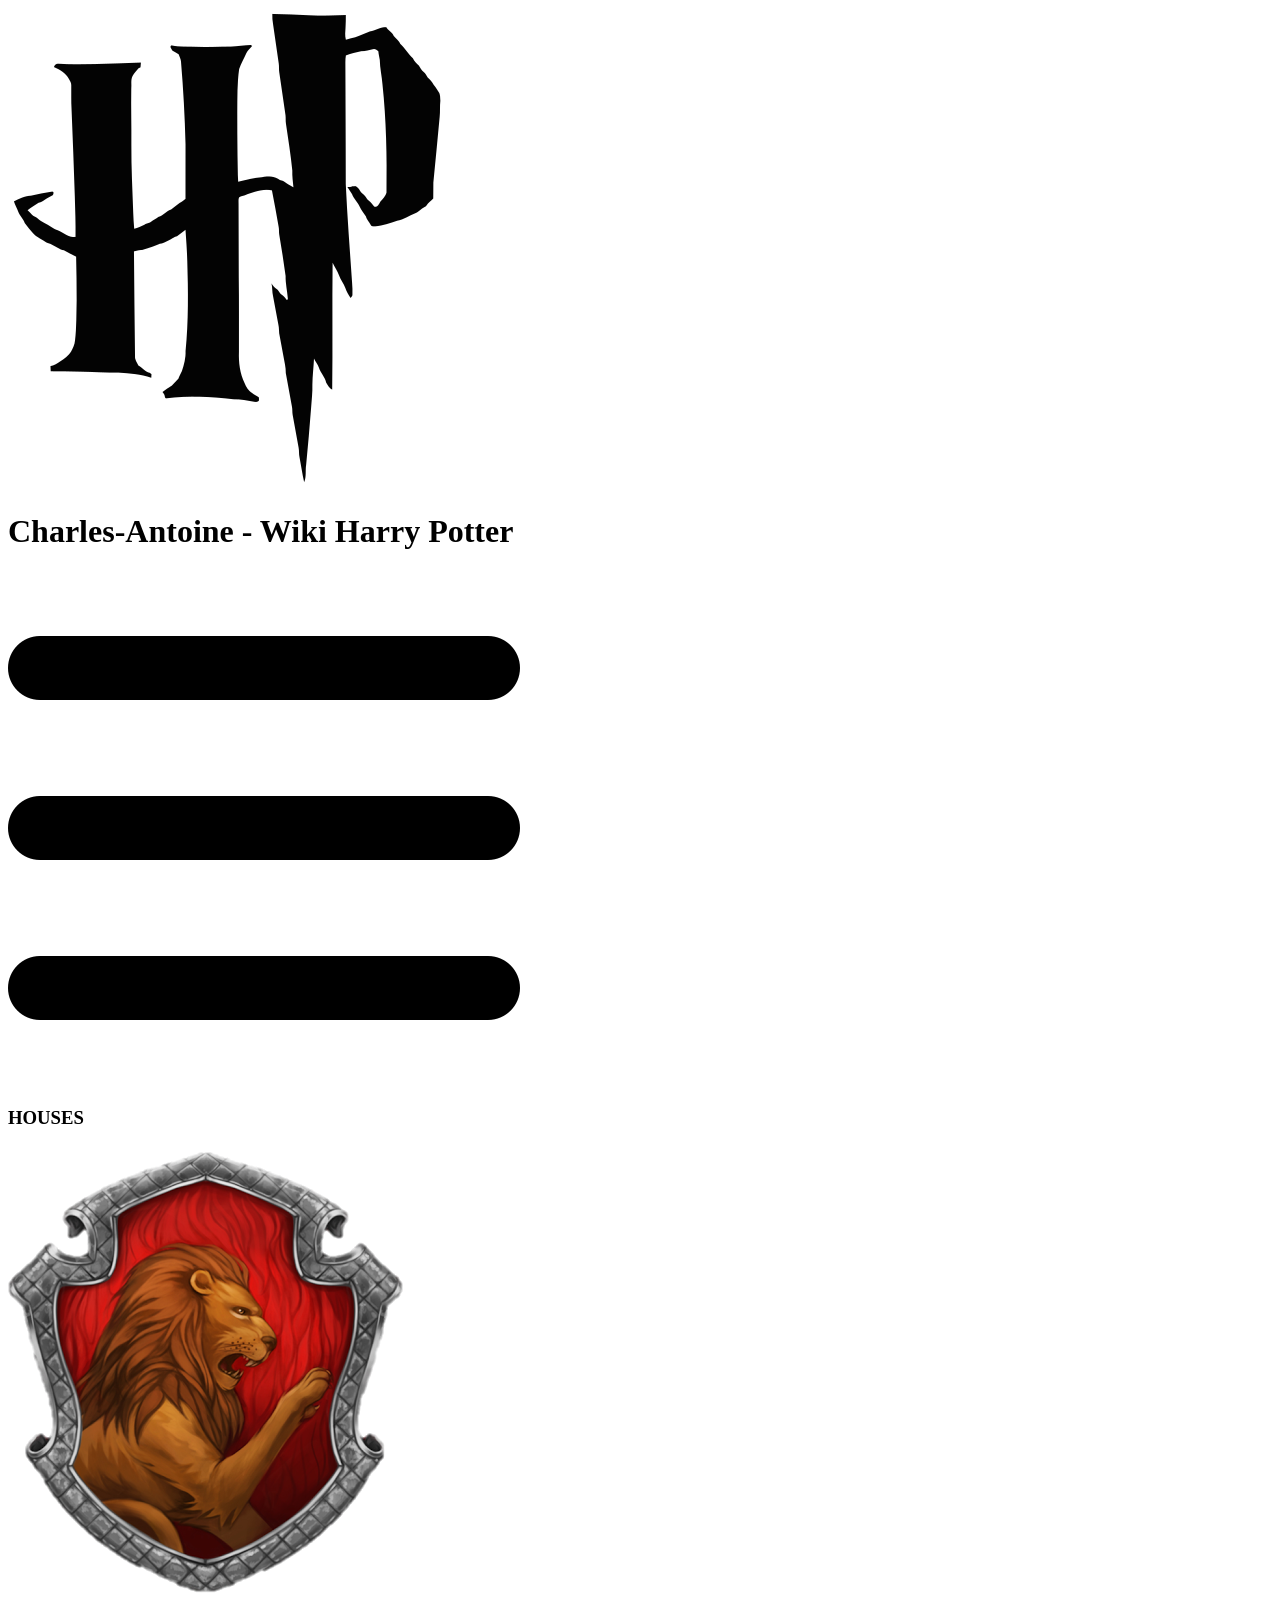
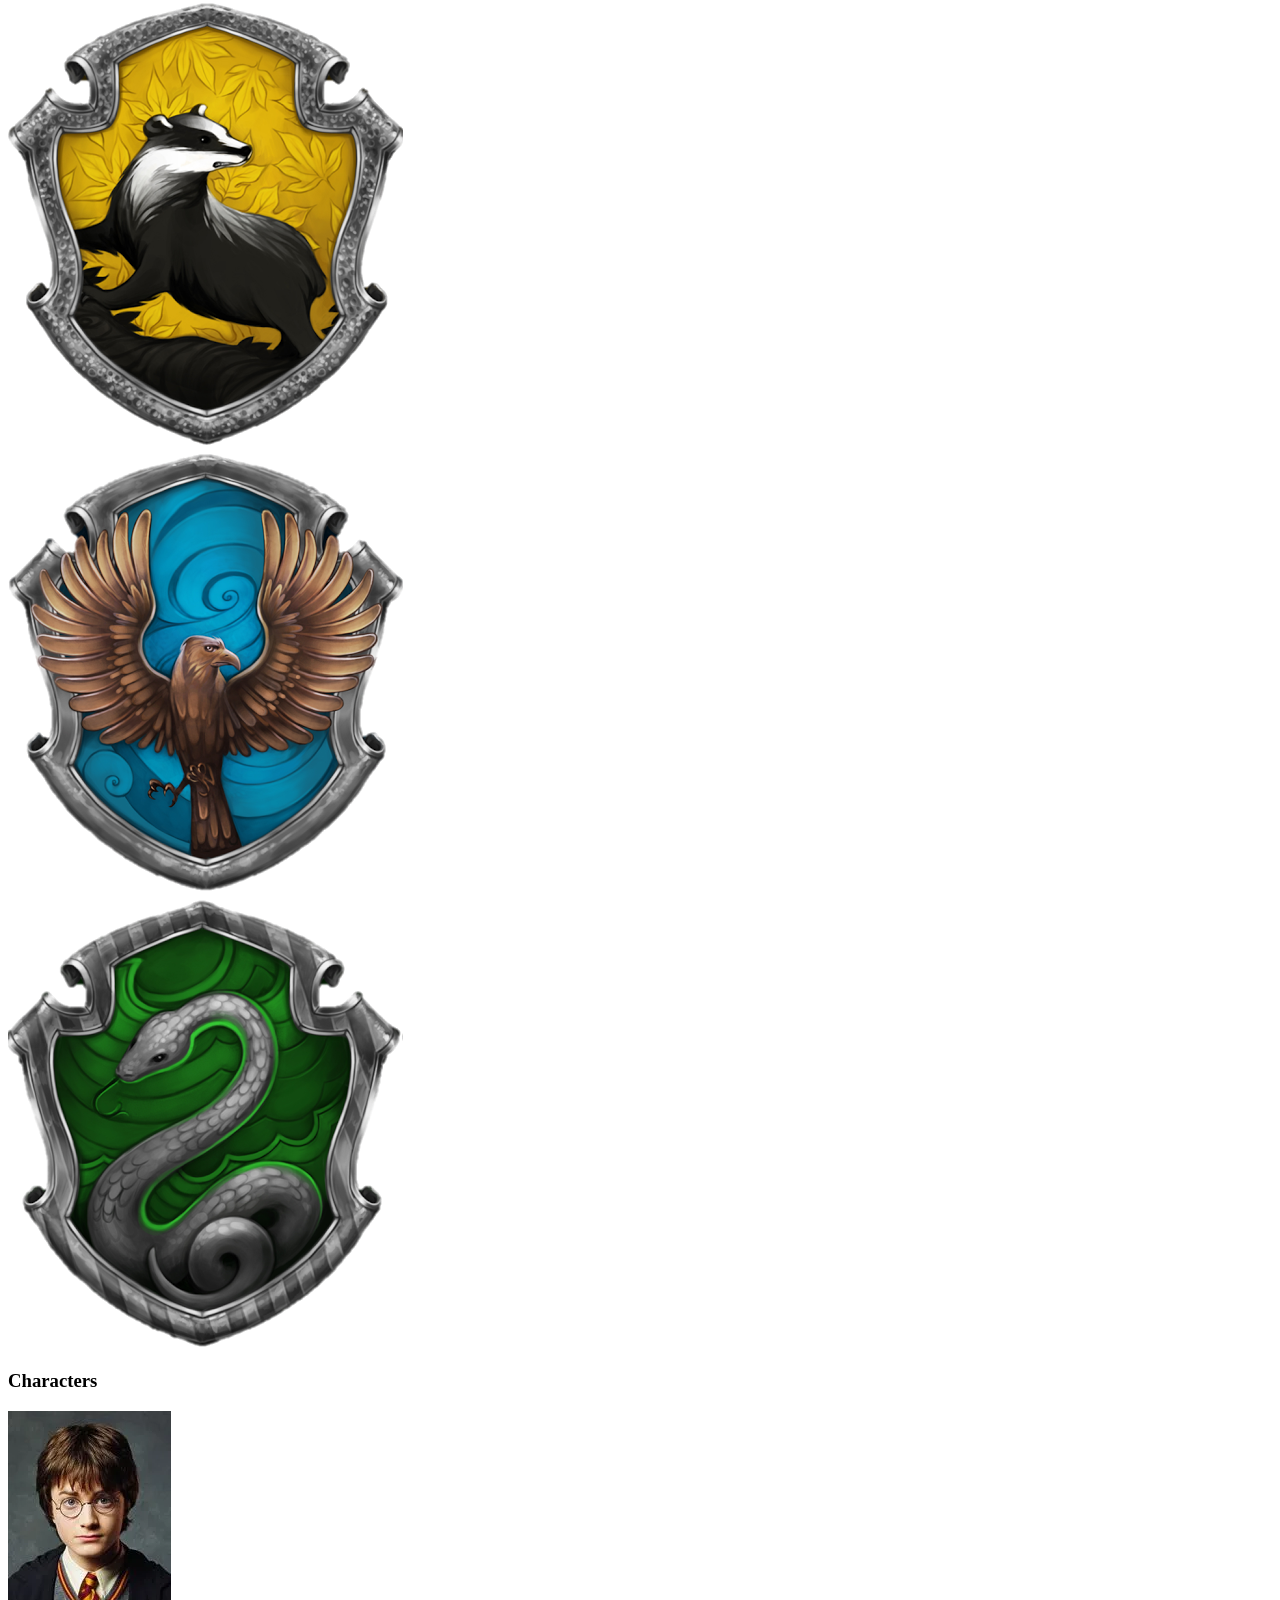
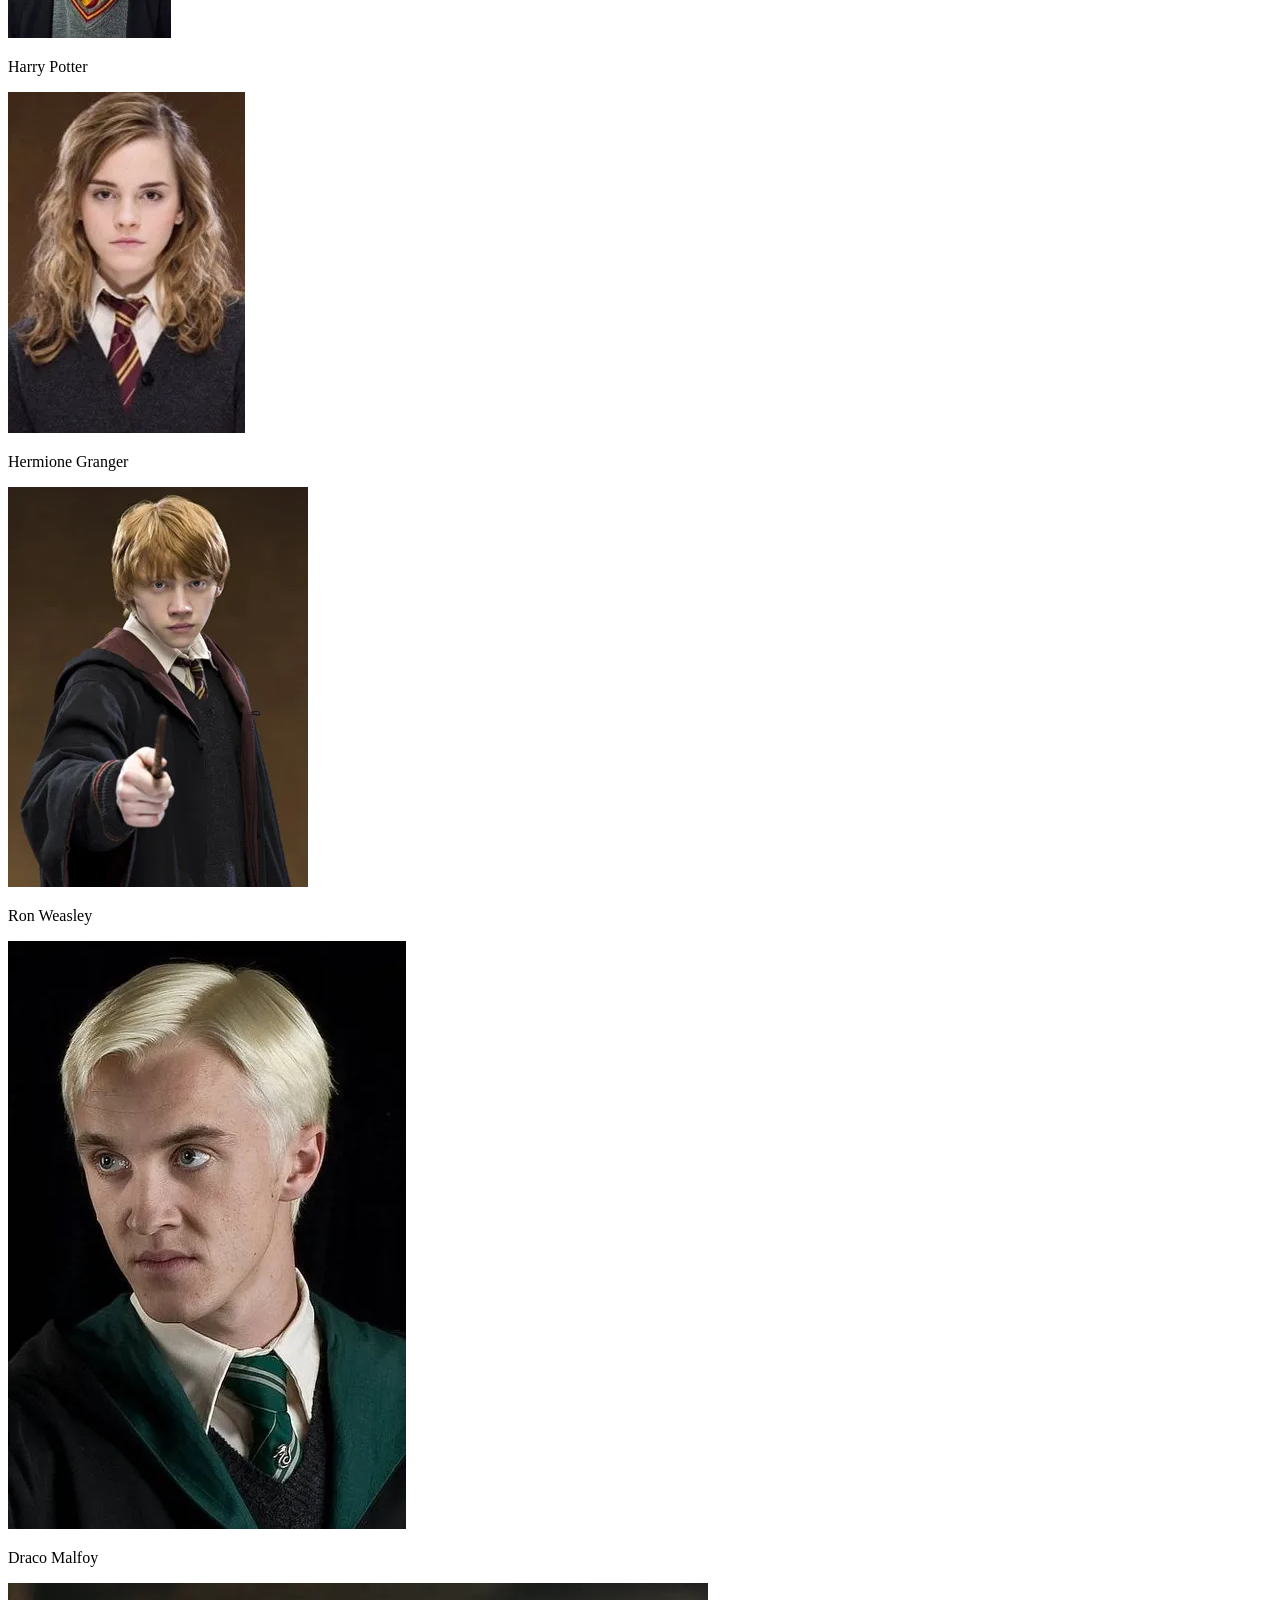
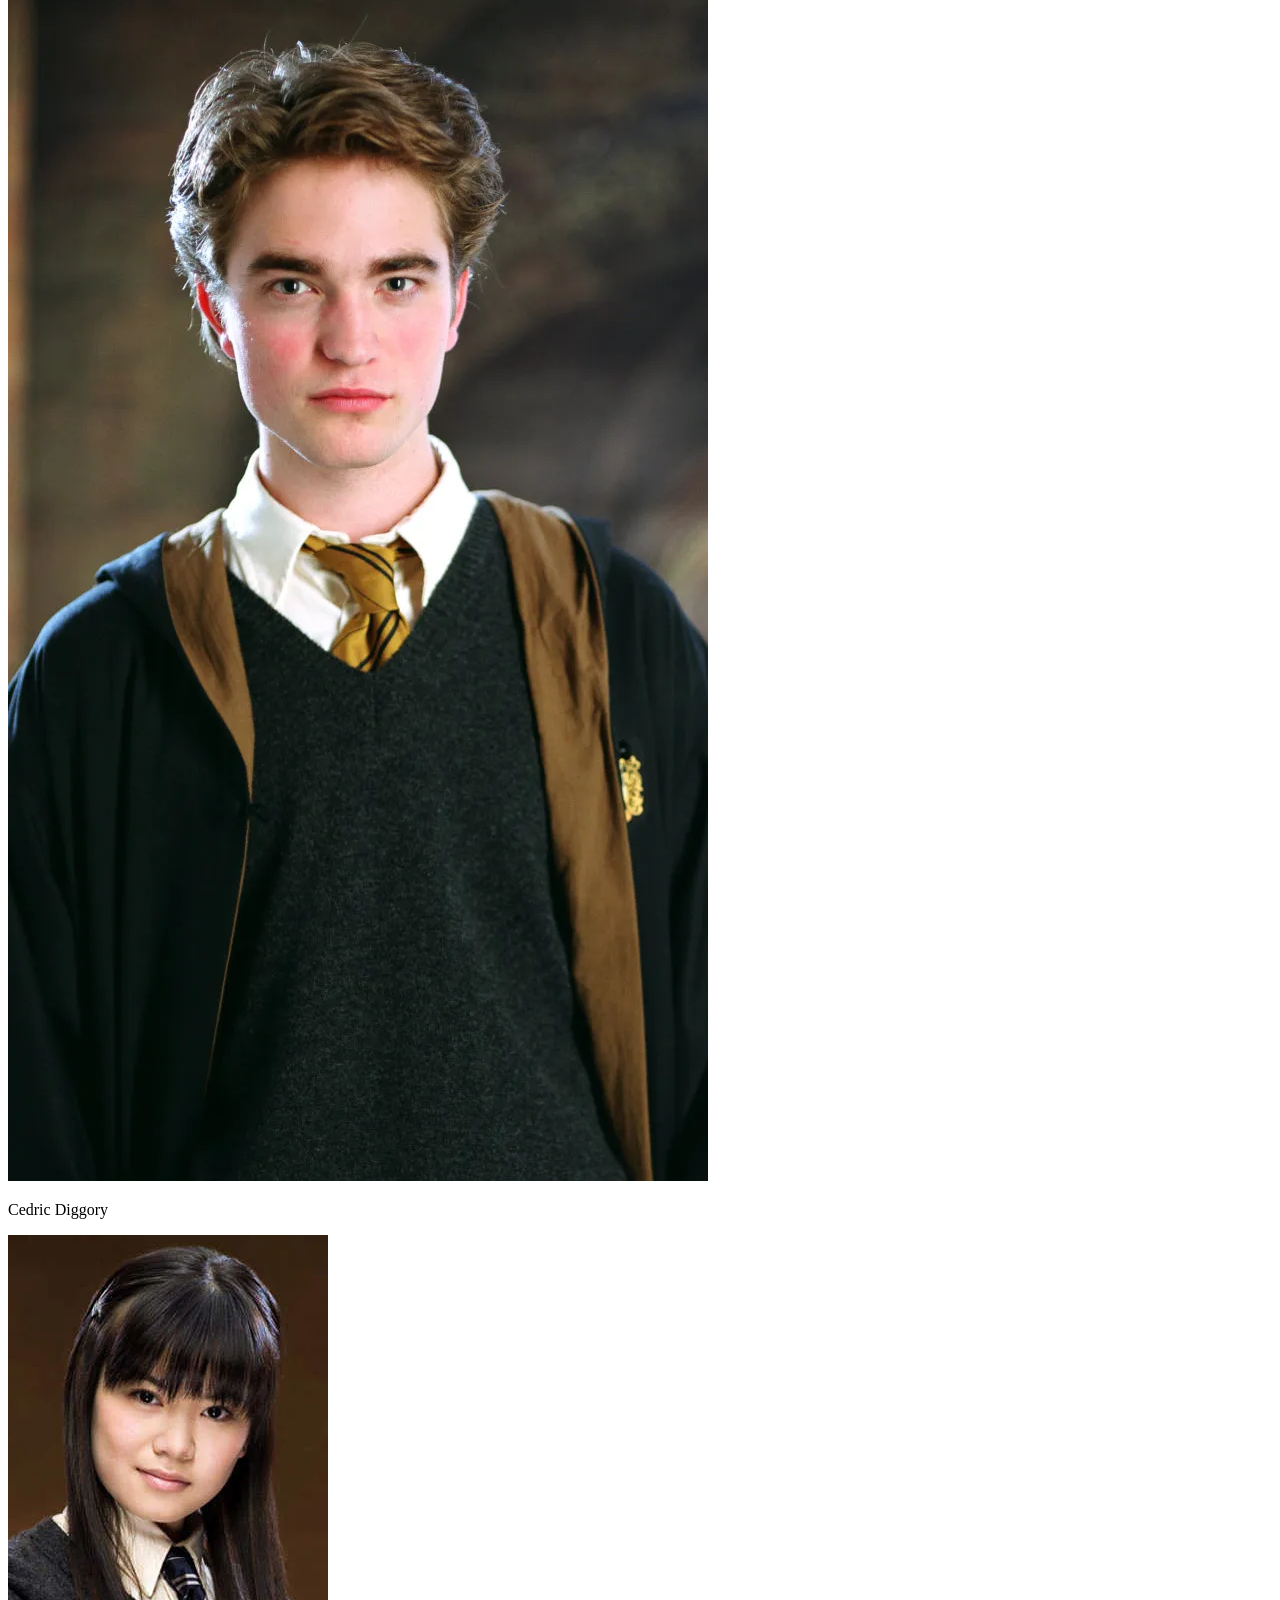
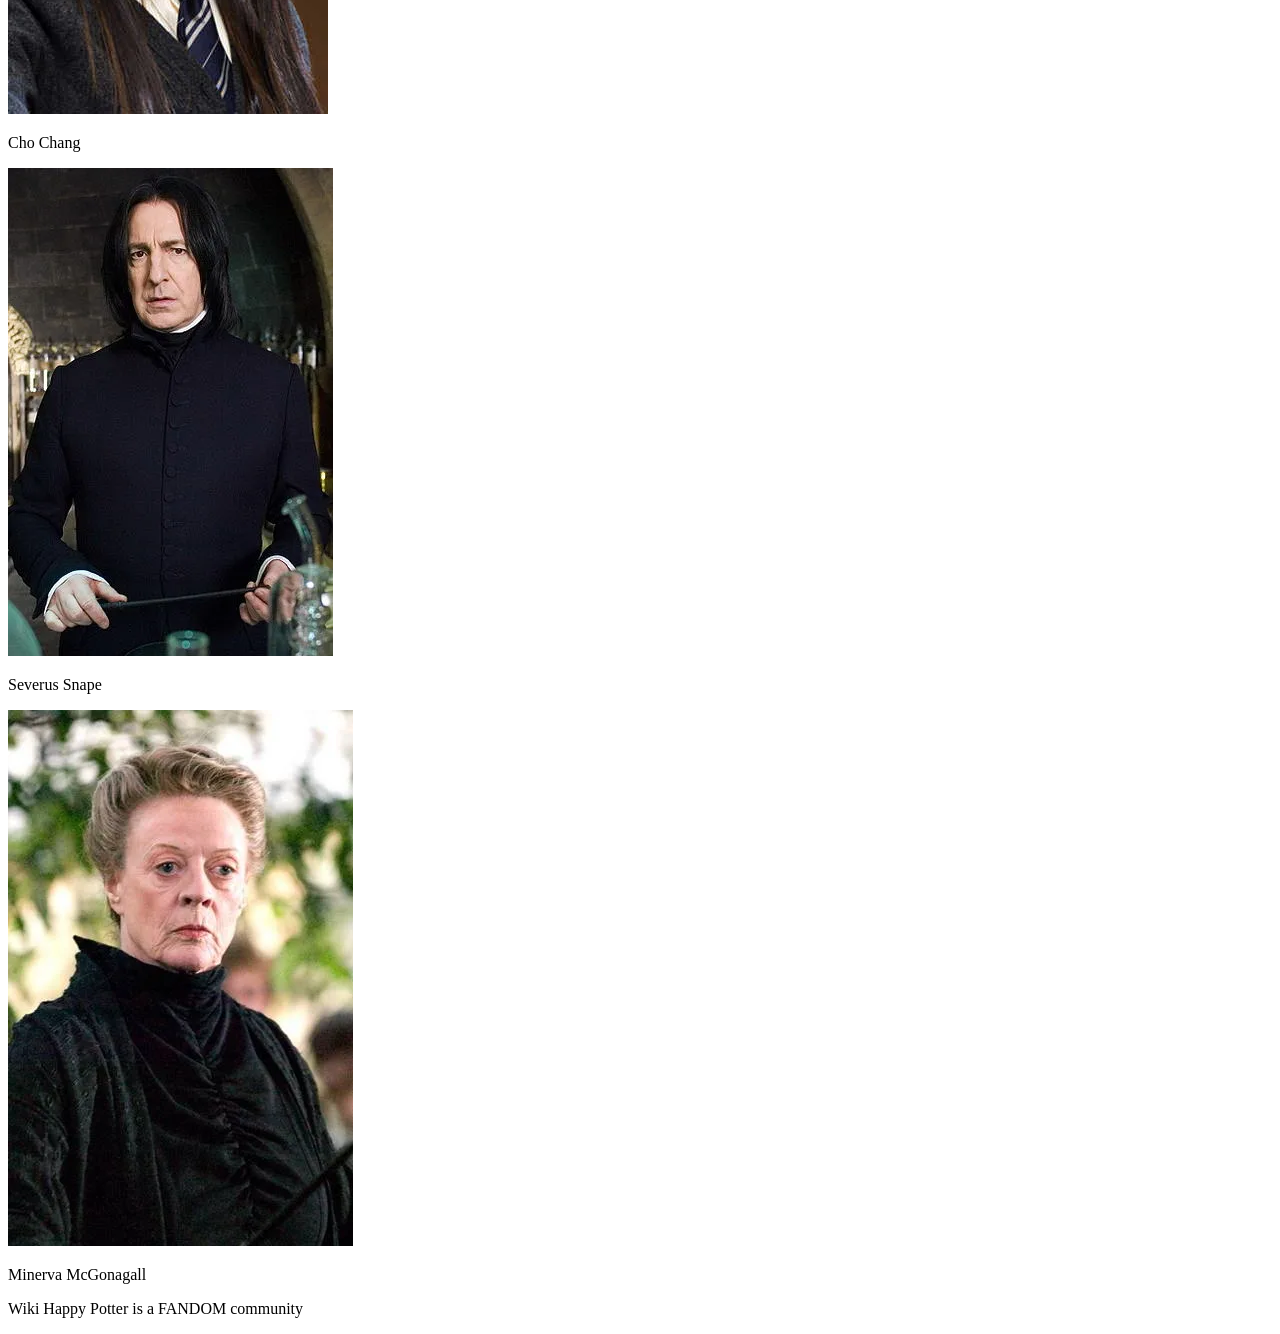
==== index.html @ f4bfa9ab "page acceuil" ====
<!DOCTYPE html>
<html lang="en">

<head>
  <meta charset="UTF-8" />
  <meta name="viewport" content="width=device-width, initial-scale=1.0" />
  <link rel="stylesheet" href="./css/style.css" />
  <title>Charles-Antoine - Partiel Harry Potter</title>
</head>

<body>

  <main>
    <header class="header">
      <div class="header__right">
        <img src="./images/logo/logo.png" />
      </div>
      <div class="header__left">
        <h1>Charles-Antoine - Wiki Harry Potter</h1>
        <img src="./images/menu.png" alt="" srcset="" />
      </div>
    </header>
    <section>
      <h3>HOUSES</h3>
      <div class="houses">
        <div>
          <img src="./images/houses/Gryffindor.png" alt="Gryffindor" />
        </div>
        <div>
          <img src="./images/houses/Hufflepuff.png" alt="Hufflepuff" />
        </div>
        <div>
          <img src="./images/houses/Ravenclaw.png" alt="Ravenclaw" />
        </div>
        <div>
          <img src="./images/houses/Slytherin.png" alt="Slytherin" />
        </div>
      </div>
    </section>
    <section>
      <h3>Characters</h3>
      <div class="characters">
        <div>
          <img src="./images/characters/harry.webp" alt="Harry Potter" />
          <p>Harry Potter</p>
        </div>
        <div>
          <img src="./images/characters/hermione.webp" alt="Hermione Granger" />
          <p>Hermione Granger</p>
        </div>
        <div>
          <img src="./images/characters/ron.webp" alt="Ron Weasley" />
          <p>Ron Weasley</p>
        </div>
        <div>
          <img src="./images/characters/draco.webp" alt="Draco Malfoy" />
          <p>Draco Malfoy</p>
        </div>
        <div>
          <img src="./images/characters/cedric.webp" alt="Cedric Diggory" />
          <p>Cedric Diggory</p>
        </div>
        <div>
          <img src="./images/characters/cho.webp" alt="Cho Chang" />
          <p>Cho Chang</p>
        </div>
        <div>
          <img src="./images/characters/snape.webp" alt="Severus Snape" />
          <p>Severus Snape</p>
        </div>
        <div>
          <img src="./images/characters/mcgonagall.webp" alt="Minerva McGonagall" />
          <p>Minerva McGonagall</p>
        </div>
      </div>
    </section>
  </main>
  <footer>
    <p>Wiki Happy Potter is a FANDOM community</p>
  </footer>
</body>

</html>
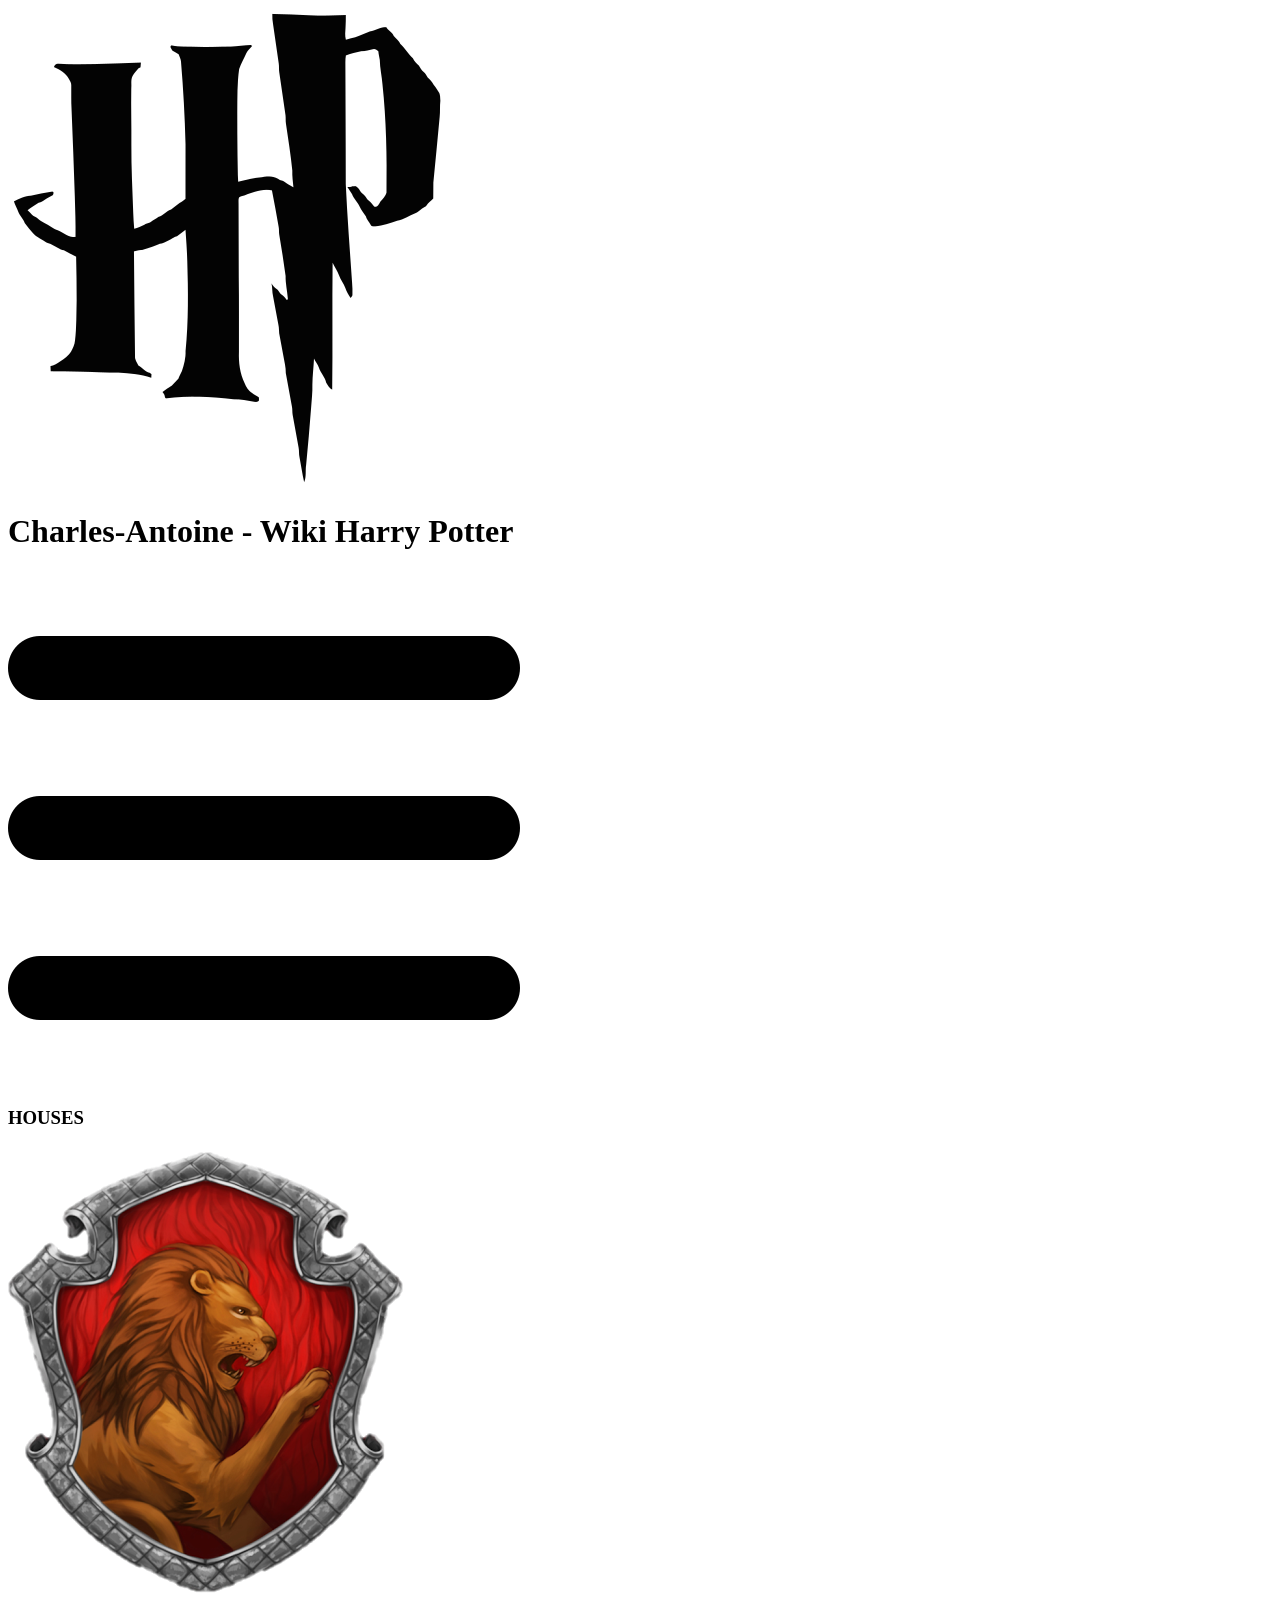
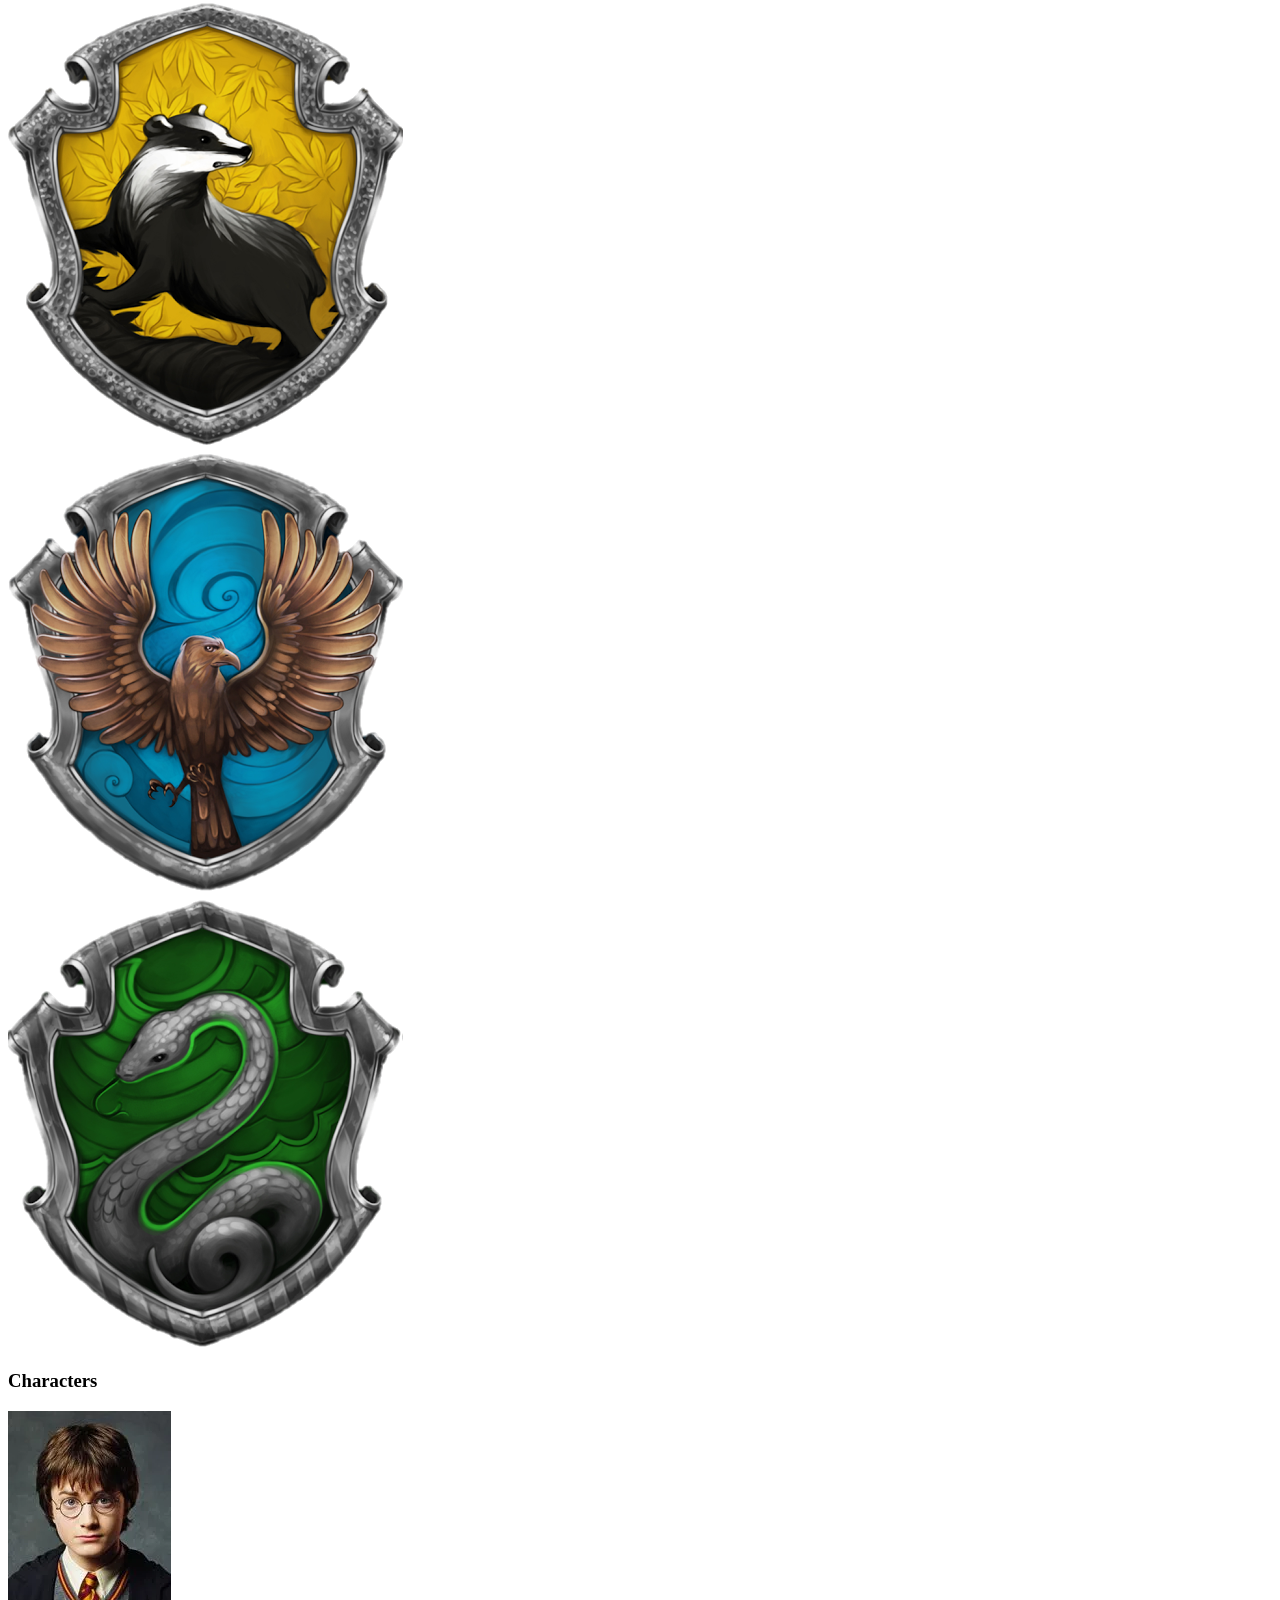
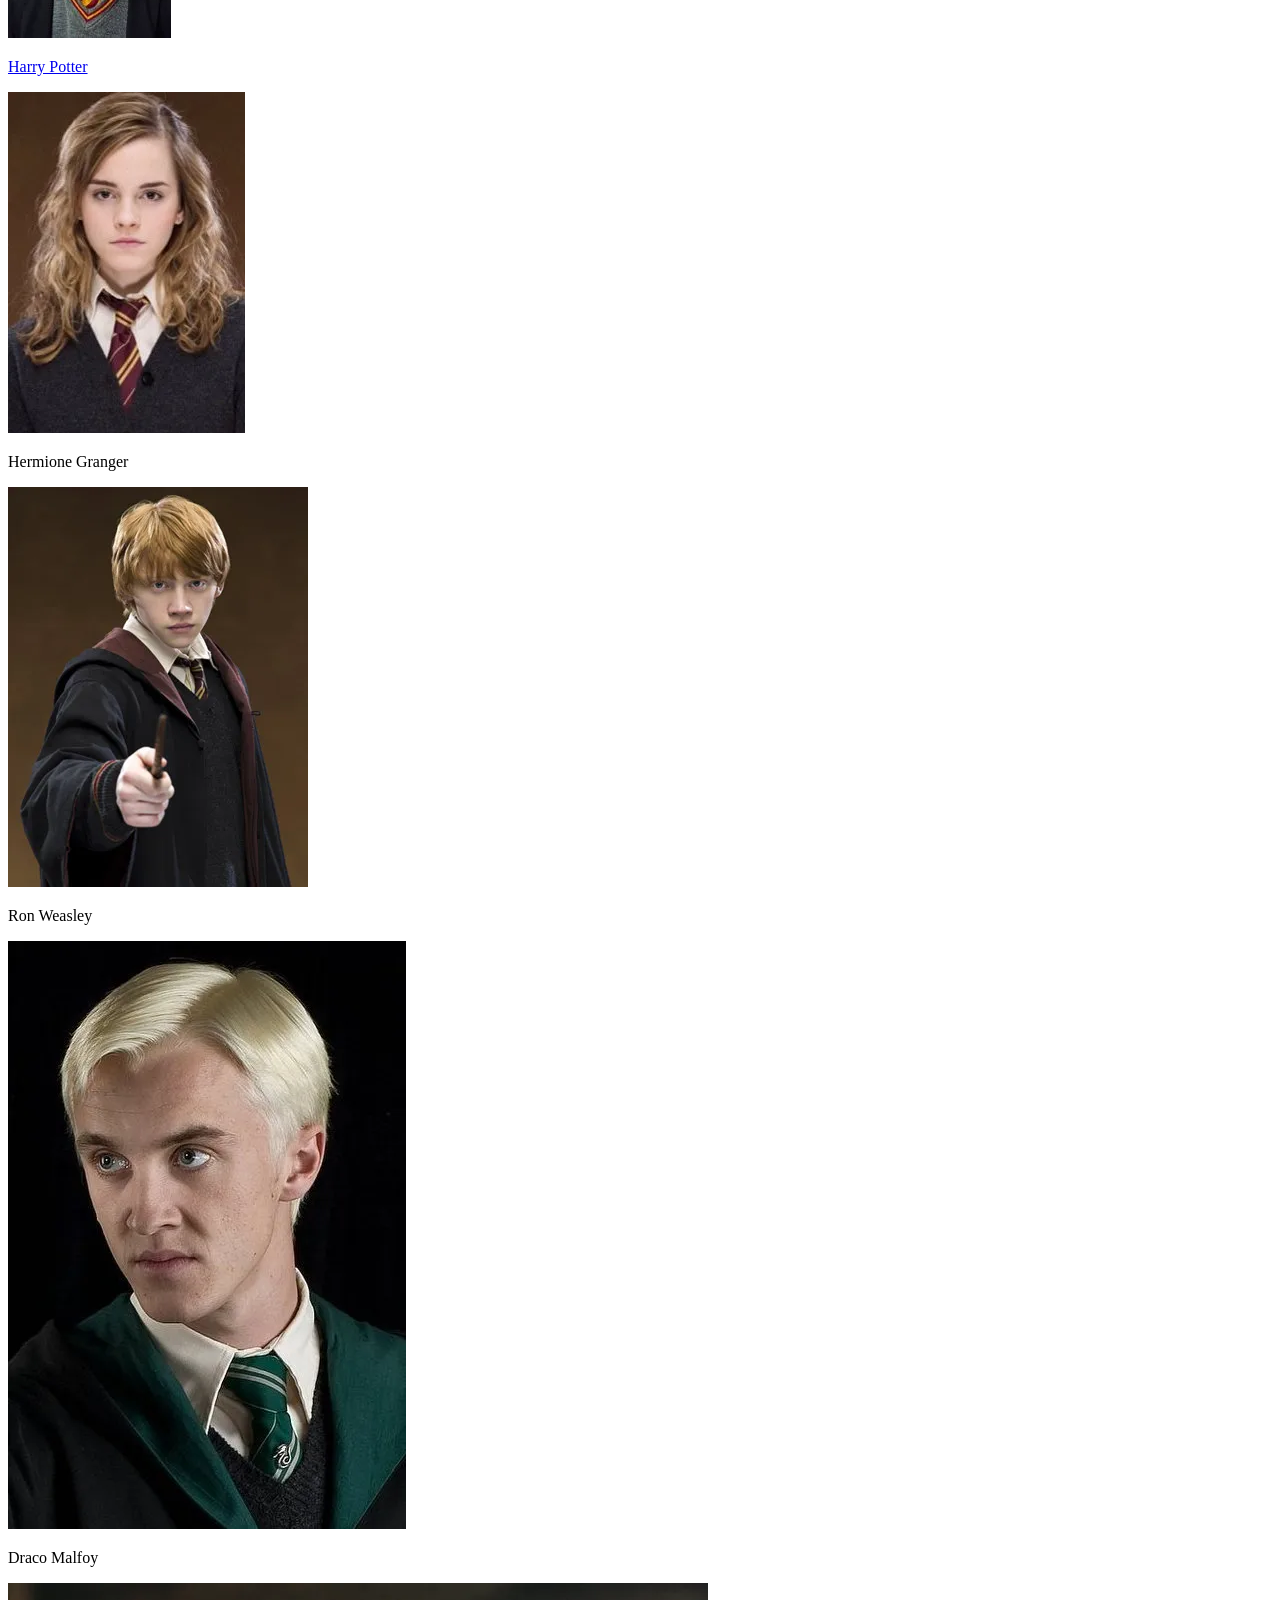
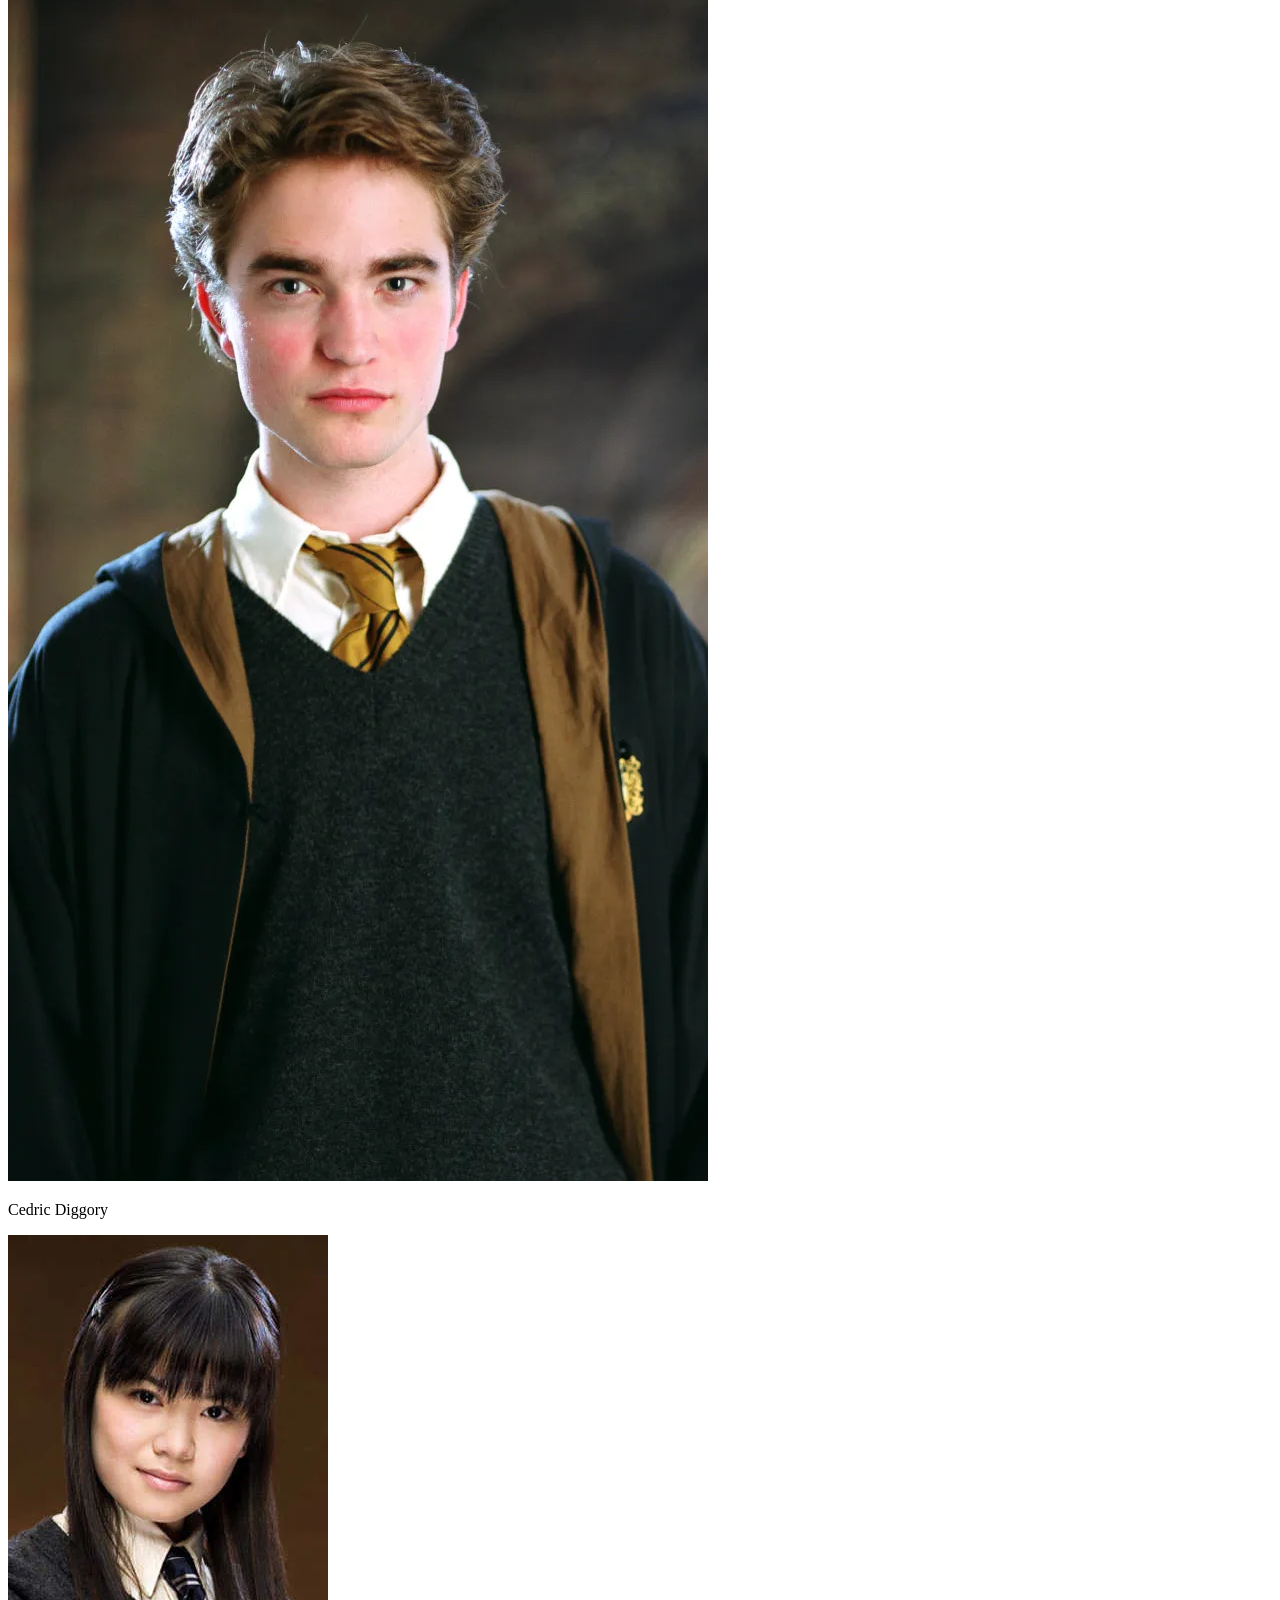
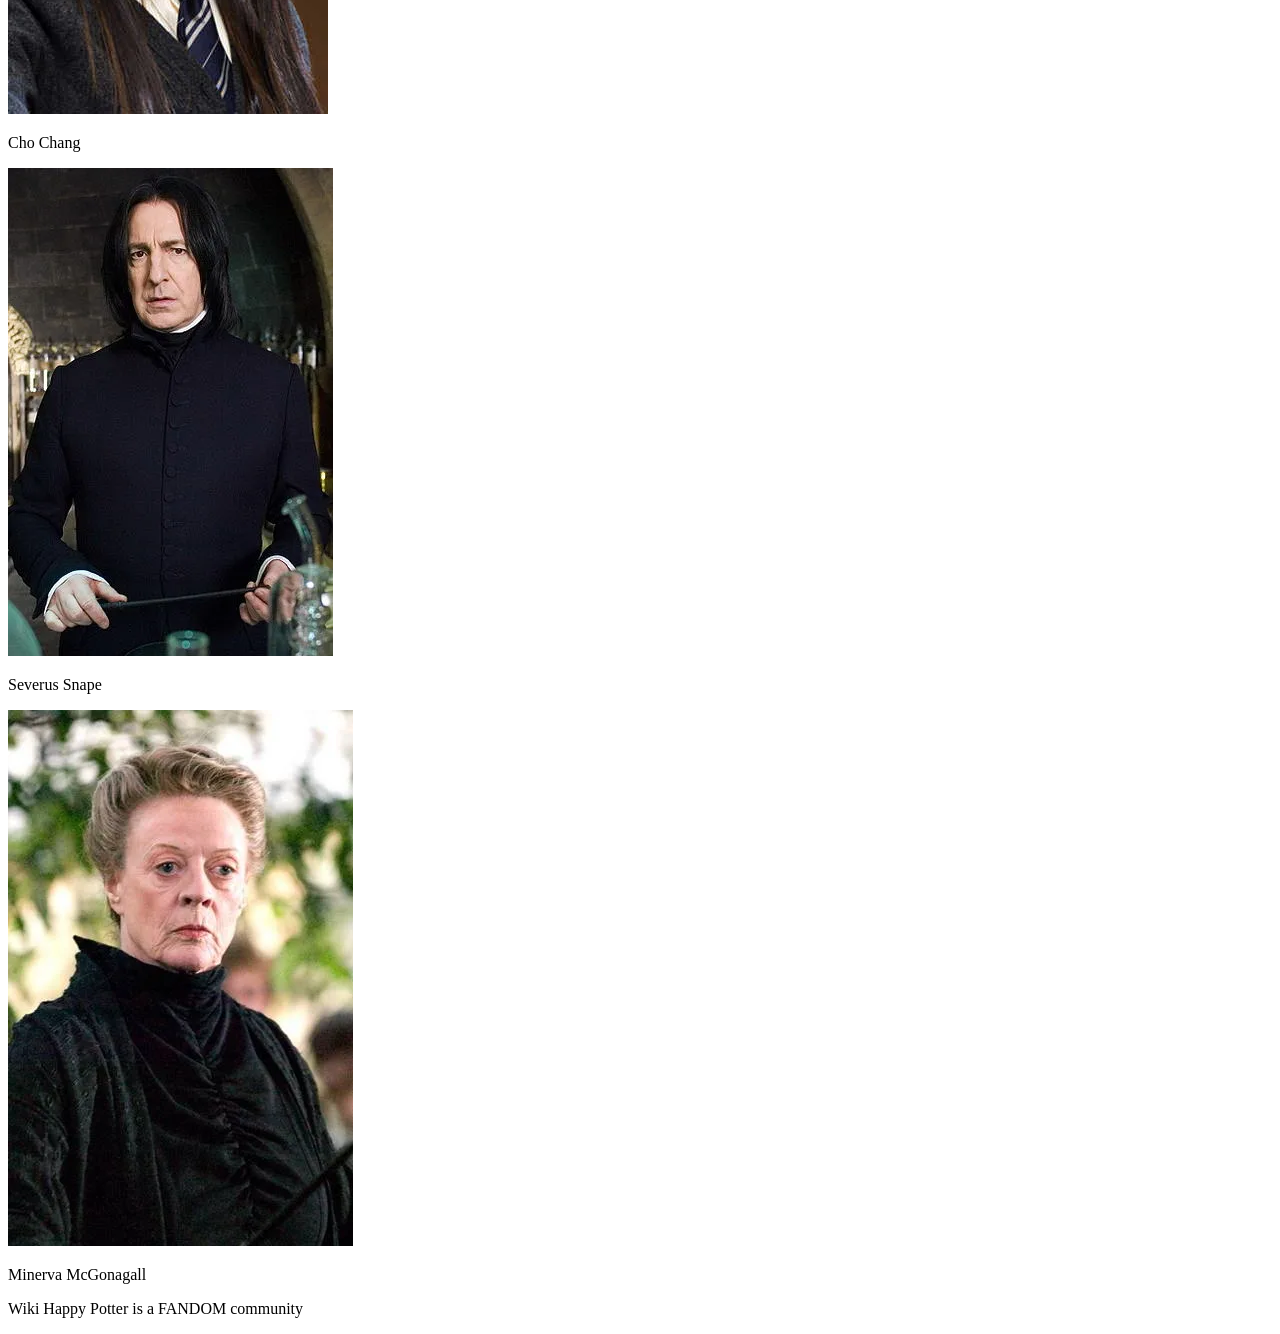
==== commit bdbb3523: "fin niv 1" ====
--- a/index.html
+++ b/index.html
@@ -1,4 +1,4 @@
-<!DOCTYPE html>
+  <!DOCTYPE html>
 <html lang="en">
 
 <head>
@@ -17,7 +17,7 @@
       </div>
       <div class="header__left">
         <h1>Charles-Antoine - Wiki Harry Potter</h1>
-        <img src="./images/menu.png" alt="" srcset="" />
+        <img src="./images/menu.png" alt="" />
       </div>
     </header>
     <section>
@@ -41,8 +41,10 @@
       <h3>Characters</h3>
       <div class="characters">
         <div>
-          <img src="./images/characters/harry.webp" alt="Harry Potter" />
-          <p>Harry Potter</p>
+          <a href="details.html">
+            <img src="./images/characters/harry.webp" alt="Harry Potter" />
+            <p>Harry Potter</p>
+          </a>
         </div>
         <div>
           <img src="./images/characters/hermione.webp" alt="Hermione Granger" />
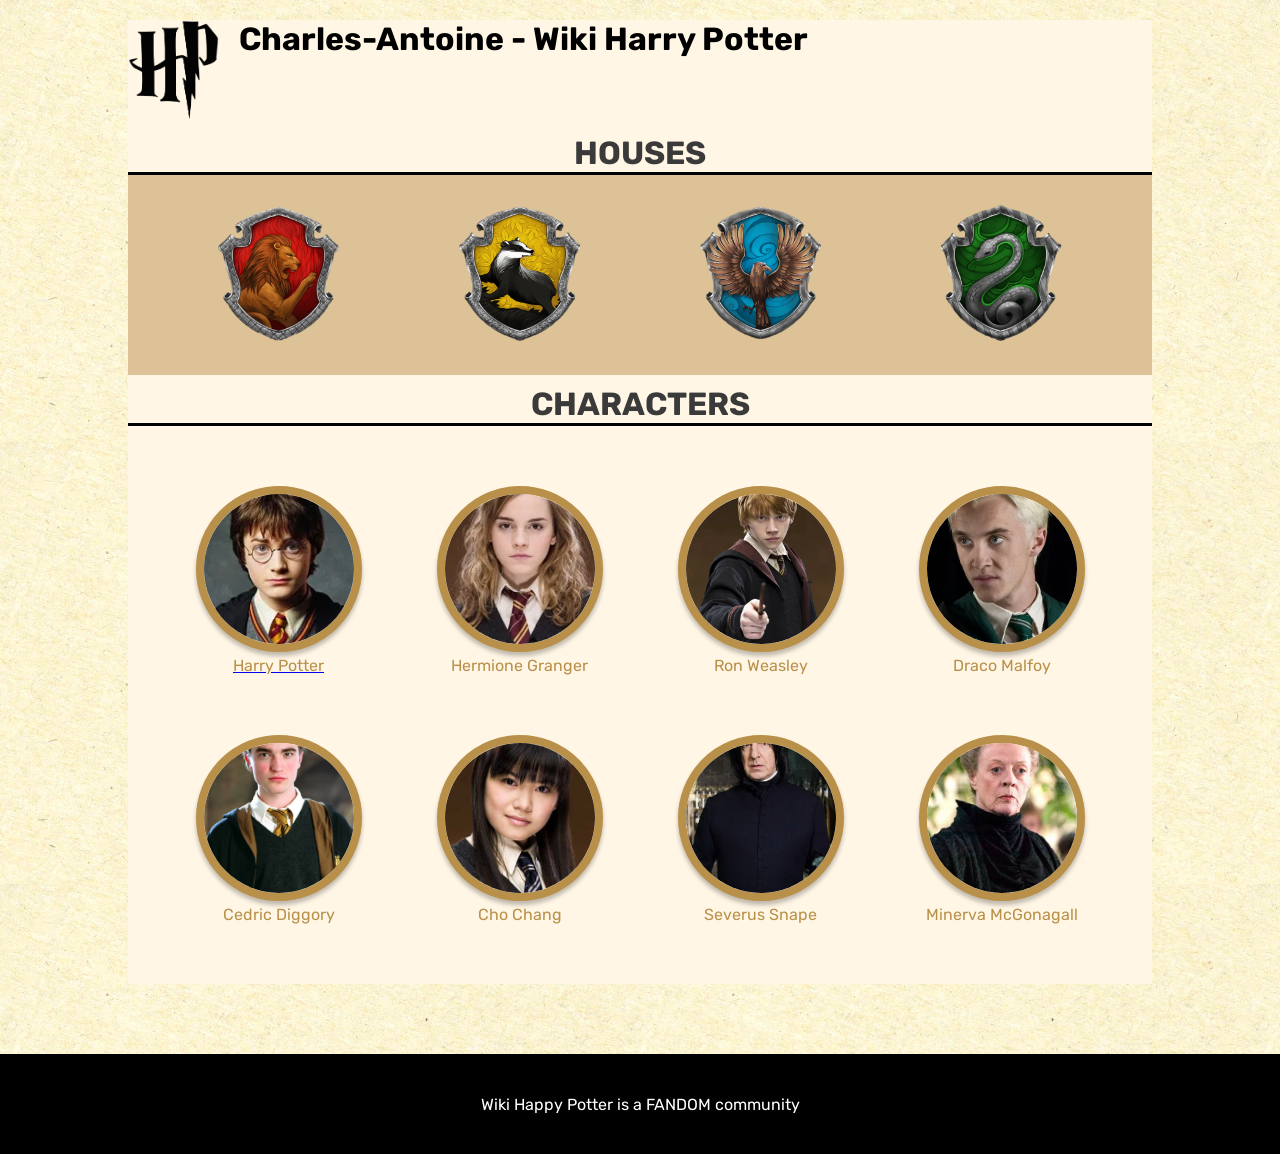
==== commit 5f700f08: "niv 2" ====
--- a/index.html
+++ b/index.html
@@ -1,4 +1,4 @@
-  <!DOCTYPE html>
+<!DOCTYPE html>
 <html lang="en">
 
 <head>
@@ -42,36 +42,46 @@
       <div class="characters">
         <div>
           <a href="details.html">
-            <img src="./images/characters/harry.webp" alt="Harry Potter" />
+            <img onmouseover="this.style.border='8px solid var(--Red, #b71713)'"
+              onmouseout="this.style.border='8px solid var(--Gold, #b99049)'" src="./images/characters/harry.webp"
+              alt="Harry Potter" />
             <p>Harry Potter</p>
           </a>
         </div>
         <div>
-          <img src="./images/characters/hermione.webp" alt="Hermione Granger" />
+          <img 
+          onmouseover="this.style.border='8px solid var(--Red, #b71713)'"
+          onmouseout="this.style.border='8px solid var(--Gold, #b99049)'" src="./images/characters/hermione.webp" alt="Hermione Granger" />
           <p>Hermione Granger</p>
         </div>
         <div>
-          <img src="./images/characters/ron.webp" alt="Ron Weasley" />
+          <img onmouseover="this.style.border='8px solid var(--yellow, #f7e31b)'"
+              onmouseout="this.style.border='8px solid var(--Gold, #b99049)'" src="./images/characters/ron.webp" alt="Ron Weasley" />
           <p>Ron Weasley</p>
         </div>
         <div>
-          <img src="./images/characters/draco.webp" alt="Draco Malfoy" />
+          <img onmouseover="this.style.border='8px solid var(--green, #1a4b8c)'"
+              onmouseout="this.style.border='8px solid var(--Gold, #b99049)'" src="./images/characters/draco.webp" alt="Draco Malfoy" />
           <p>Draco Malfoy</p>
         </div>
         <div>
-          <img src="./images/characters/cedric.webp" alt="Cedric Diggory" />
+          <img onmouseover="this.style.border='8px solid var(--yellow, #f7e31b)'"
+              onmouseout="this.style.border='8px solid var(--Gold, #b99049)'" src="./images/characters/cedric.webp" alt="Cedric Diggory" />
           <p>Cedric Diggory</p>
         </div>
         <div>
-          <img src="./images/characters/cho.webp" alt="Cho Chang" />
+          <img onmouseover="this.style.border='8px solid var(--Blue, #1a4b8c)'"
+              onmouseout="this.style.border='8px solid var(--Gold, #b99049)'" src="./images/characters/cho.webp" alt="Cho Chang" />
           <p>Cho Chang</p>
         </div>
         <div>
-          <img src="./images/characters/snape.webp" alt="Severus Snape" />
+          <img onmouseover="this.style.border='8px solid var(--Red, #b71713)'"
+              onmouseout="this.style.border='8px solid var(--Gold, #b99049)'" src="./images/characters/snape.webp" alt="Severus Snape" />
           <p>Severus Snape</p>
         </div>
         <div>
-          <img src="./images/characters/mcgonagall.webp" alt="Minerva McGonagall" />
+          <img onmouseover="this.style.border='8px solid var(--Red, #b71713)'"
+              onmouseout="this.style.border='8px solid var(--Gold, #b99049)'" src="./images/characters/mcgonagall.webp" alt="Minerva McGonagall" />
           <p>Minerva McGonagall</p>
         </div>
       </div>
--- a/css/style.css
+++ b/css/style.css
@@ -0,0 +1,223 @@
+:root {
+  --light: #fff6e6;
+  --darkGrey: #3a3a3a;
+  --gold: #b99049;
+  --red: #b71713;
+  --green: #124b10;
+  --blue: #078cb1;
+  --yellow: #e1b50c;
+}
+
+@font-face {
+  font-family: "Rubik";
+  src: url("./../font/Rubik-Regular.ttf");
+}
+@font-face {
+  font-family: "Rubik";
+  src: url("./../font/Rubik-Bold.ttf");
+  font-weight: bold;
+}
+* {
+  margin: 0;
+  padding: 0;
+}
+
+body {
+  background: url("./../images/bgHP.webp") repeat;
+  font-family: "Rubik";
+}
+
+main {
+  background-color: var(--light);
+  max-width: 1024px;
+  margin: auto;
+  margin-bottom: 70px;
+}
+main h3 {
+  text-transform: uppercase;
+  border-bottom: 3px solid black;
+  text-align: center;
+  color: var(--DarkGrey, #3a3a3a);
+  text-align: center;
+  font-family: Rubik;
+  font-size: 32px;
+  font-style: normal;
+  font-weight: 700;
+  line-height: normal;
+  padding-top: 10px;
+}
+main h2 {
+  color: var(--DarkGrey, #3a3a3a);
+  text-align: center;
+  font-family: Roboto;
+  font-size: 40px;
+  font-style: normal;
+  font-weight: 400;
+  line-height: normal;
+  margin-bottom: 54px;
+}
+
+footer {
+  background-color: #000;
+  height: 100px;
+  display: flex;
+  justify-content: center;
+  align-items: center;
+}
+footer p {
+  text-align: center;
+  color: #fff;
+}
+
+.header {
+  display: flex;
+  max-width: 1024px;
+  margin: auto;
+  margin-top: 20px;
+}
+.header h1 {
+  margin-bottom: 20px;
+}
+.header__right img {
+  height: 100px;
+  margin-right: 20px;
+}
+.header__left {
+  width: 100%;
+}
+.header__left ul {
+  display: flex;
+  justify-content: space-between;
+  width: 80%;
+}
+.header__left ul li {
+  list-style: none;
+  font-weight: bold;
+}
+.header__left img {
+  display: none;
+}
+
+.houses {
+  display: flex;
+  justify-content: space-around;
+  background: rgba(185, 144, 73, 0.5);
+  padding: 30px;
+  flex-wrap: wrap;
+}
+.houses > div {
+  border-radius: 140px;
+  width: 140px;
+  height: 140px;
+  text-align: center;
+}
+.houses > div:hover {
+  background: #fff6e6;
+}
+.houses img {
+  width: 121px;
+  height: 136px;
+}
+
+.characters {
+  display: flex;
+  justify-content: space-around;
+  flex-wrap: wrap;
+  padding: 30px;
+}
+.characters > div {
+  padding: 30px;
+}
+.characters img {
+  width: 150px;
+  height: 150px;
+  border-radius: 150px;
+  border: 8px solid var(--Gold, #b99049);
+  background: url(<path-to-image>), lightgray -1.24px 0px/101.653% 141.566% no-repeat;
+  box-shadow: 0px 4px 4px 0px rgba(0, 0, 0, 0.25);
+  object-fit: cover;
+}
+.characters p {
+  text-align: center;
+  color: var(--Gold, #b99049);
+}
+
+/* PAGE PERSO */
+.page_perso h3 {
+  padding: 50px 50px 0 50px;
+}
+.page_perso .perso {
+  background: rgba(185, 144, 73, 0.5);
+  padding: 50px;
+  display: flex;
+}
+.page_perso .perso__right {
+  display: flex;
+  flex-direction: column;
+  justify-content: space-between;
+  width: 100%;
+}
+.page_perso .perso__right > div {
+  display: grid;
+  grid-template-columns: 1fr 1fr;
+  column-gap: 40px;
+}
+.page_perso .perso__right p.attr {
+  font-weight: bold;
+}
+.page_perso figure {
+  width: 215px;
+  margin-right: 120px;
+}
+.page_perso figure img {
+  width: 100%;
+  display: block;
+}
+.page_perso figure figcaption {
+  background: rgba(255, 255, 255, 0.5);
+  display: flex;
+  align-items: center;
+  height: 66px;
+  justify-content: center;
+  text-align: center;
+  font-size: 20px;
+}
+.page_perso .house__perso {
+  padding: 30px;
+  display: flex;
+  justify-content: center;
+  align-items: center;
+}
+.page_perso .house__perso img {
+  width: 250px;
+}
+
+@media screen and (max-width: 425px) {
+  header {
+    width: 90%;
+  }
+  header h1,
+  header ul {
+    display: none !important;
+  }
+  header .header__left {
+    display: flex;
+    justify-content: flex-end;
+  }
+  header .header__left img {
+    display: block !important;
+    height: 70px;
+  }
+  .houses {
+    flex-direction: column;
+    align-content: space-around;
+  }
+  .page_perso .perso {
+    flex-direction: column;
+  }
+  .page_perso figure {
+    margin: 0 auto 30px auto;
+  }
+}
+
+/*# sourceMappingURL=style.css.map */
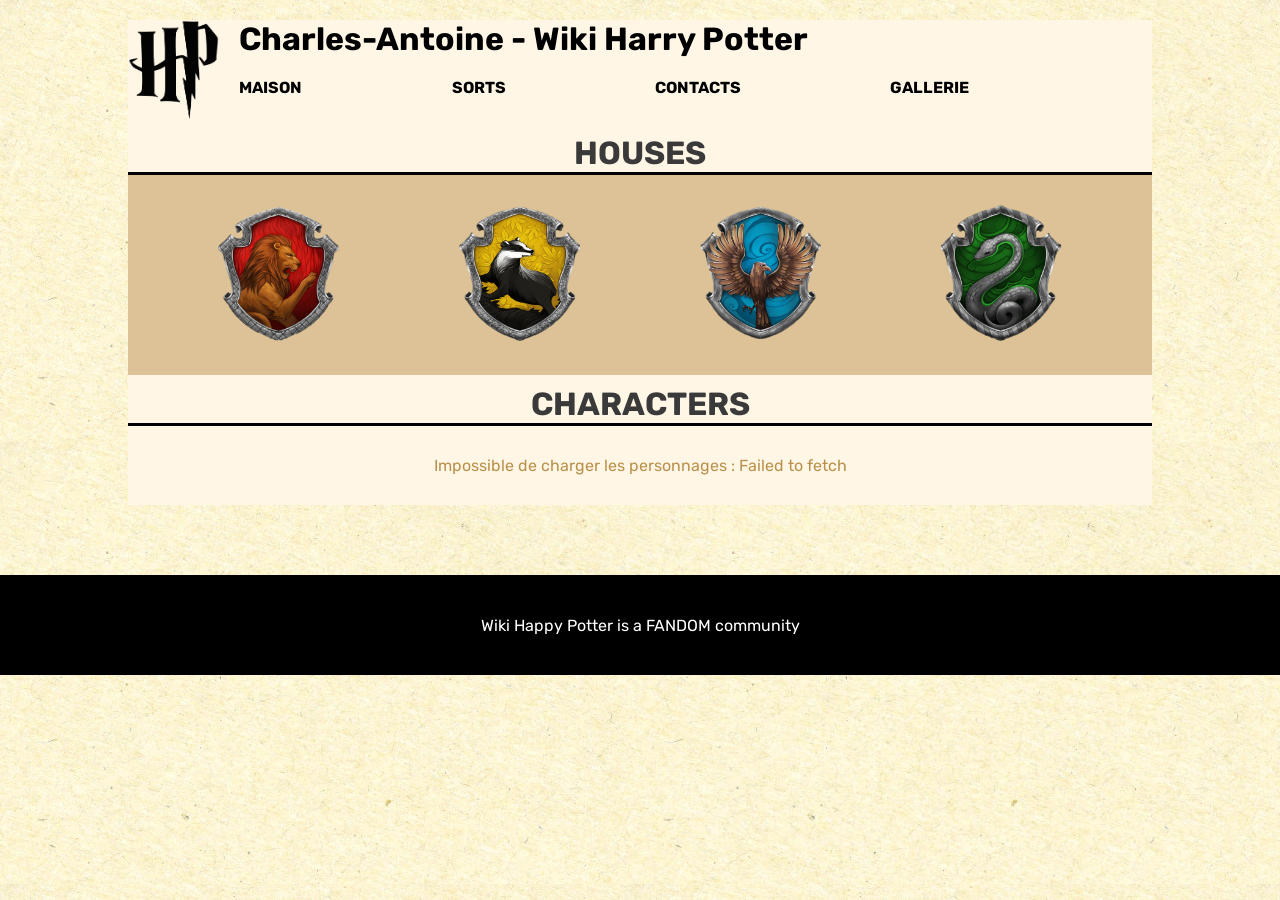
==== commit 95088f73: "niveau 3" ====
--- a/index.html
+++ b/index.html
@@ -5,6 +5,7 @@
   <meta charset="UTF-8" />
   <meta name="viewport" content="width=device-width, initial-scale=1.0" />
   <link rel="stylesheet" href="./css/style.css" />
+  <script type="module" src="./js/script.js"></script>
   <title>Charles-Antoine - Partiel Harry Potter</title>
 </head>
 
@@ -17,6 +18,12 @@
       </div>
       <div class="header__left">
         <h1>Charles-Antoine - Wiki Harry Potter</h1>
+        <ul>
+          <li>MAISON</li>
+          <li>SORTS</li>
+          <li>CONTACTS</li>
+          <li>GALLERIE</li>
+        </ul>
         <img src="./images/menu.png" alt="" />
       </div>
     </header>
@@ -40,50 +47,7 @@
     <section>
       <h3>Characters</h3>
       <div class="characters">
-        <div>
-          <a href="details.html">
-            <img onmouseover="this.style.border='8px solid var(--Red, #b71713)'"
-              onmouseout="this.style.border='8px solid var(--Gold, #b99049)'" src="./images/characters/harry.webp"
-              alt="Harry Potter" />
-            <p>Harry Potter</p>
-          </a>
-        </div>
-        <div>
-          <img 
-          onmouseover="this.style.border='8px solid var(--Red, #b71713)'"
-          onmouseout="this.style.border='8px solid var(--Gold, #b99049)'" src="./images/characters/hermione.webp" alt="Hermione Granger" />
-          <p>Hermione Granger</p>
-        </div>
-        <div>
-          <img onmouseover="this.style.border='8px solid var(--yellow, #f7e31b)'"
-              onmouseout="this.style.border='8px solid var(--Gold, #b99049)'" src="./images/characters/ron.webp" alt="Ron Weasley" />
-          <p>Ron Weasley</p>
-        </div>
-        <div>
-          <img onmouseover="this.style.border='8px solid var(--green, #1a4b8c)'"
-              onmouseout="this.style.border='8px solid var(--Gold, #b99049)'" src="./images/characters/draco.webp" alt="Draco Malfoy" />
-          <p>Draco Malfoy</p>
-        </div>
-        <div>
-          <img onmouseover="this.style.border='8px solid var(--yellow, #f7e31b)'"
-              onmouseout="this.style.border='8px solid var(--Gold, #b99049)'" src="./images/characters/cedric.webp" alt="Cedric Diggory" />
-          <p>Cedric Diggory</p>
-        </div>
-        <div>
-          <img onmouseover="this.style.border='8px solid var(--Blue, #1a4b8c)'"
-              onmouseout="this.style.border='8px solid var(--Gold, #b99049)'" src="./images/characters/cho.webp" alt="Cho Chang" />
-          <p>Cho Chang</p>
-        </div>
-        <div>
-          <img onmouseover="this.style.border='8px solid var(--Red, #b71713)'"
-              onmouseout="this.style.border='8px solid var(--Gold, #b99049)'" src="./images/characters/snape.webp" alt="Severus Snape" />
-          <p>Severus Snape</p>
-        </div>
-        <div>
-          <img onmouseover="this.style.border='8px solid var(--Red, #b71713)'"
-              onmouseout="this.style.border='8px solid var(--Gold, #b99049)'" src="./images/characters/mcgonagall.webp" alt="Minerva McGonagall" />
-          <p>Minerva McGonagall</p>
-        </div>
+        <p>Chargement des personnages...</p>
       </div>
     </section>
   </main>
--- a/css/style.css
+++ b/css/style.css
@@ -183,7 +183,6 @@
   font-size: 20px;
 }
 .page_perso .house__perso {
-  padding: 30px;
   display: flex;
   justify-content: center;
   align-items: center;
@@ -208,6 +207,32 @@
     display: block !important;
     height: 70px;
   }
+  header.menu-open {
+    flex-wrap: wrap;
+    width: 100%;
+  }
+  header.menu-open .header__left {
+    display: contents;
+  }
+  header.menu-open .header__right {
+    margin-left: 5%;
+  }
+  header.menu-open .header__left img {
+    margin-left: auto;
+    margin-right: 5%;
+  }
+  header.menu-open ul {
+    display: flex !important;
+    order: 1;
+    flex-direction: column;
+    width: 100%;
+    background-color: white;
+    text-align: center;
+    padding: 20px;
+  }
+  header.menu-open ul li {
+    padding: 10px 0;
+  }
   .houses {
     flex-direction: column;
     align-content: space-around;
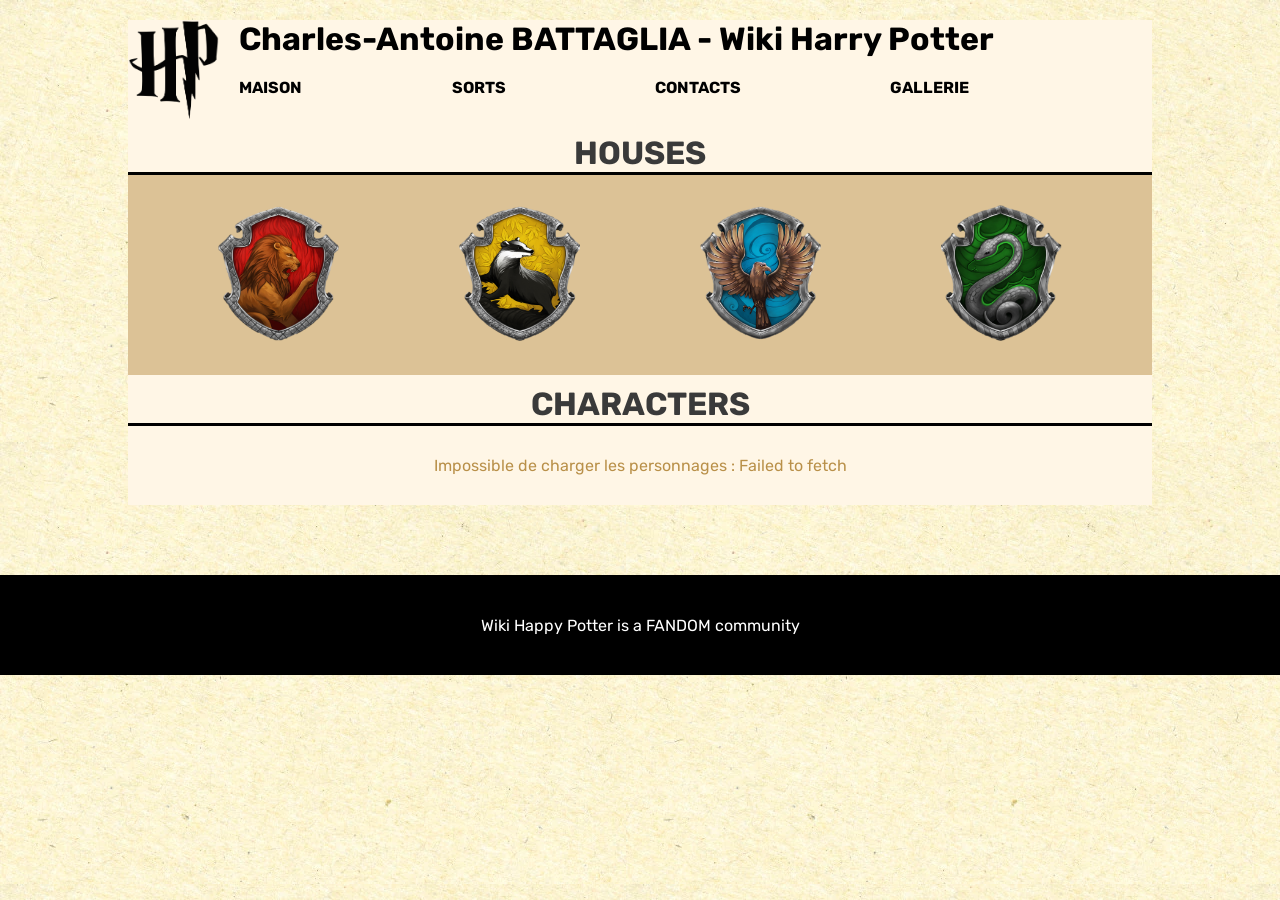
==== commit b6412697: "niv 4" ====
--- a/index.html
+++ b/index.html
@@ -6,7 +6,7 @@
   <meta name="viewport" content="width=device-width, initial-scale=1.0" />
   <link rel="stylesheet" href="./css/style.css" />
   <script type="module" src="./js/script.js"></script>
-  <title>Charles-Antoine - Partiel Harry Potter</title>
+  <title>Charles-Antoine BATTAGLIA - Partiel Harry Potter</title>
 </head>
 
 <body>
@@ -17,7 +17,7 @@
         <img src="./images/logo/logo.png" />
       </div>
       <div class="header__left">
-        <h1>Charles-Antoine - Wiki Harry Potter</h1>
+        <h1>Charles-Antoine BATTAGLIA - Wiki Harry Potter</h1>
         <ul>
           <li>MAISON</li>
           <li>SORTS</li>
--- a/css/style.css
+++ b/css/style.css
@@ -141,6 +141,34 @@
   text-align: center;
   color: var(--Gold, #b99049);
 }
+.characters a {
+  text-decoration: none;
+  color: inherit;
+}
+.characters .house-gryffindor:hover img {
+  border-color: var(--red);
+}
+.characters .house-gryffindor:hover p {
+  color: var(--red);
+}
+.characters .house-slytherin:hover img {
+  border-color: var(--green);
+}
+.characters .house-slytherin:hover p {
+  color: var(--green);
+}
+.characters .house-ravenclaw:hover img {
+  border-color: var(--blue);
+}
+.characters .house-ravenclaw:hover p {
+  color: var(--blue);
+}
+.characters .house-hufflepuff:hover img {
+  border-color: var(--yellow);
+}
+.characters .house-hufflepuff:hover p {
+  color: var(--yellow);
+}
 
 /* PAGE PERSO */
 .page_perso h3 {
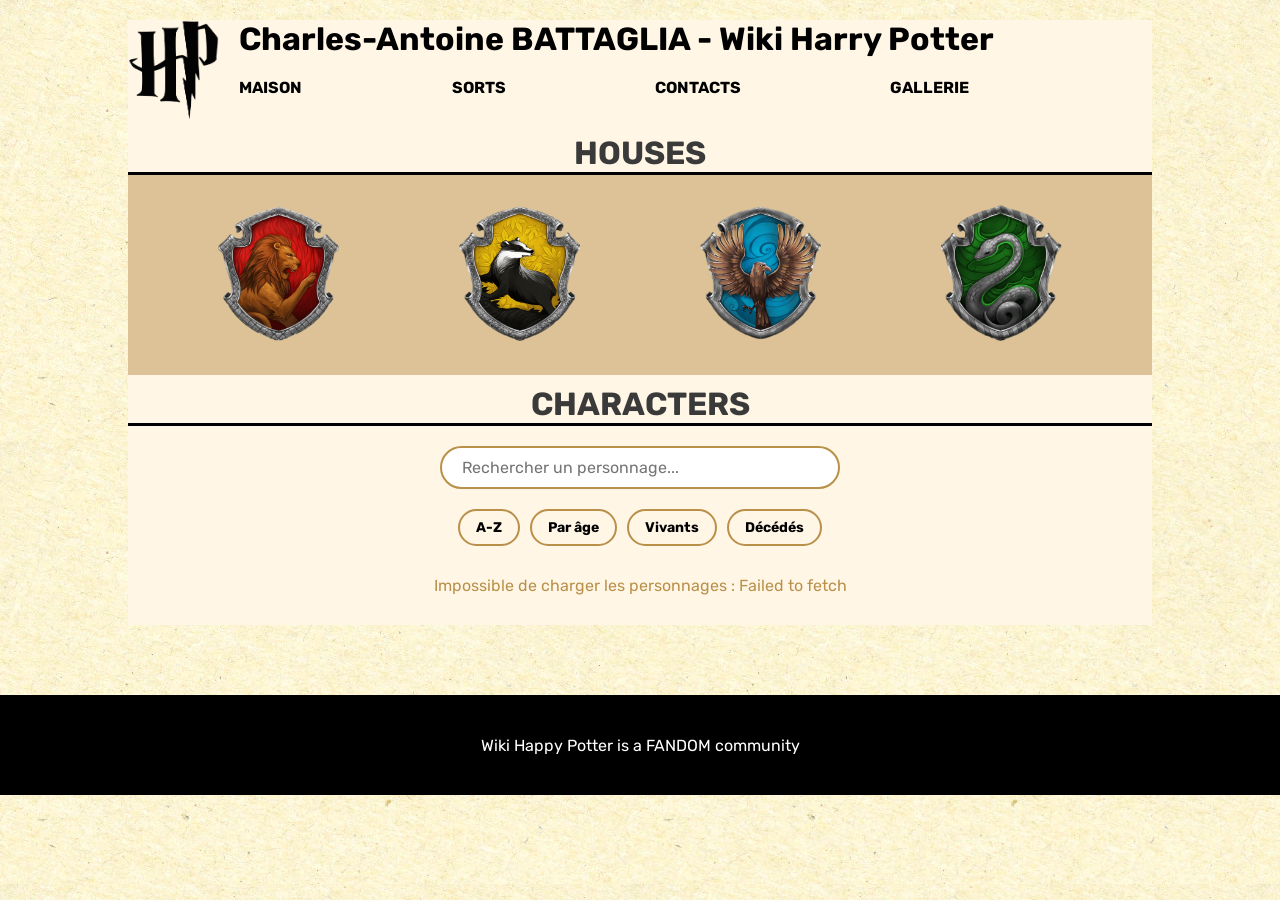
==== commit 453e347d: "half niv 5" ====
--- a/index.html
+++ b/index.html
@@ -46,6 +46,13 @@
     </section>
     <section>
       <h3>Characters</h3>
+      <input type="search" id="search" class="search" placeholder="Rechercher un personnage..." />
+      <div class="filters">
+        <button data-sort="name">A-Z</button>
+        <button data-sort="age">Par âge</button>
+        <button data-alive="true">Vivants</button>
+        <button data-alive="false">Décédés</button>
+      </div>
       <div class="characters">
         <p>Chargement des personnages...</p>
       </div>
--- a/css/style.css
+++ b/css/style.css
@@ -119,6 +119,46 @@
   height: 136px;
 }
 
+.search {
+  display: block;
+  margin: 20px auto 0;
+  width: 80%;
+  max-width: 400px;
+  padding: 10px 20px;
+  border: 2px solid var(--gold);
+  border-radius: 30px;
+  font-family: "Rubik";
+  font-size: 16px;
+  outline: none;
+}
+.search:focus {
+  border-color: var(--darkGrey);
+}
+
+.filters {
+  display: flex;
+  justify-content: center;
+  gap: 10px;
+  padding-top: 20px;
+}
+.filters button {
+  padding: 8px 16px;
+  border: 2px solid var(--gold);
+  border-radius: 30px;
+  background: transparent;
+  font-family: "Rubik";
+  font-size: 14px;
+  font-weight: bold;
+  cursor: pointer;
+}
+.filters button:hover {
+  background: rgba(185, 144, 73, 0.5);
+}
+.filters button.active {
+  background: var(--gold);
+  color: var(--light);
+}
+
 .characters {
   display: flex;
   justify-content: space-around;
